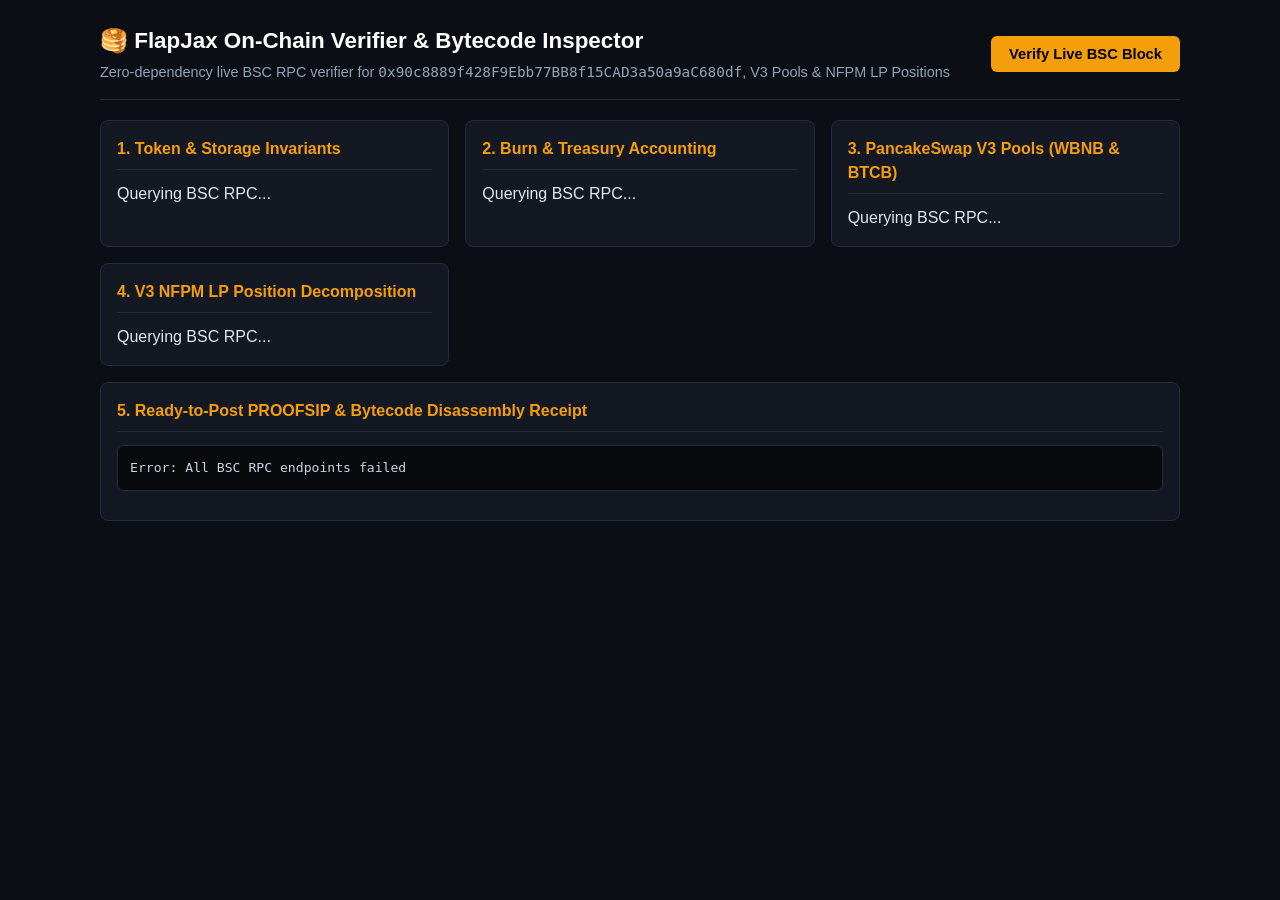
==== flapjax-verifier/index.html @ 21d6e73c "Add flapjax-verifier/index.html for FlapJax BSC On-Chain Verifier & Bytecode Inspector" ====
<!DOCTYPE html>
<html lang="en">
<head>
  <meta charset="UTF-8" />
  <meta name="viewport" content="width=device-width, initial-scale=1.0" />
  <title>FlapJax On-Chain Verifier & Bytecode Inspector (BSC)</title>
  <style>
    :root {
      --bg: #0b0e14;
      --panel: #131822;
      --border: #232c3d;
      --accent: #f59e0b;
      --green: #10b981;
      --text: #e2e8f0;
      --muted: #94a3b8;
      --mono: 'ui-monospace', 'SFMono-Regular', Menlo, Monaco, Consolas, monospace;
    }
    * { box-sizing: border-box; }
    body {
      margin: 0;
      padding: 24px;
      background: var(--bg);
      color: var(--text);
      font-family: -apple-system, BlinkMacSystemFont, 'Segoe UI', Roboto, sans-serif;
      line-height: 1.5;
    }
    .container { max-width: 1080px; margin: 0 auto; }
    header {
      display: flex;
      justify-content: space-between;
      align-items: center;
      flex-wrap: wrap;
      gap: 12px;
      border-bottom: 1px solid var(--border);
      padding-bottom: 16px;
      margin-bottom: 20px;
    }
    h1 { margin: 0; font-size: 1.4rem; color: #fff; }
    .sub { color: var(--muted); font-size: 0.9rem; margin-top: 4px; }
    button {
      background: var(--accent);
      color: #000;
      border: none;
      padding: 10px 18px;
      border-radius: 6px;
      font-weight: 700;
      cursor: pointer;
      font-size: 0.92rem;
    }
    button:hover { opacity: 0.92; }
    .grid {
      display: grid;
      grid-template-columns: repeat(auto-fit, minmax(320px, 1fr));
      gap: 16px;
      margin-bottom: 16px;
    }
    .card {
      background: var(--panel);
      border: 1px solid var(--border);
      border-radius: 8px;
      padding: 16px;
    }
    .card h2 {
      margin: 0 0 12px 0;
      font-size: 1rem;
      color: var(--accent);
      border-bottom: 1px solid var(--border);
      padding-bottom: 8px;
    }
    .kv {
      display: flex;
      justify-content: space-between;
      gap: 8px;
      padding: 5px 0;
      font-size: 0.85rem;
      border-bottom: 1px dashed rgba(255,255,255,0.06);
    }
    .kv span:first-child { color: var(--muted); }
    .kv span:last-child { font-family: var(--mono); text-align: right; word-break: break-all; }
    .badge {
      display: inline-block;
      padding: 2px 8px;
      border-radius: 4px;
      font-size: 0.76rem;
      font-weight: 700;
      background: rgba(16, 185, 129, 0.15);
      color: var(--green);
    }
    pre {
      background: #07090d;
      border: 1px solid var(--border);
      padding: 12px;
      border-radius: 6px;
      font-family: var(--mono);
      font-size: 0.82rem;
      overflow-x: auto;
      color: #cbd5e1;
    }
  </style>
</head>
<body>
  <div class="container">
    <header>
      <div>
        <h1>🥞 FlapJax On-Chain Verifier & Bytecode Inspector</h1>
        <div class="sub">Zero-dependency live BSC RPC verifier for <code>0x90c8889f428F9Ebb77BB8f15CAD3a50a9aC680df</code>, V3 Pools & NFPM LP Positions</div>
      </div>
      <div>
        <button id="refreshBtn" onclick="runAudit()">Verify Live BSC Block</button>
      </div>
    </header>

    <div class="grid">
      <div class="card">
        <h2>1. Token & Storage Invariants</h2>
        <div id="tokenCard">Querying BSC RPC...</div>
      </div>
      <div class="card">
        <h2>2. Burn & Treasury Accounting</h2>
        <div id="burnCard">Querying BSC RPC...</div>
      </div>
      <div class="card">
        <h2>3. PancakeSwap V3 Pools (WBNB & BTCB)</h2>
        <div id="poolCard">Querying BSC RPC...</div>
      </div>
      <div class="card">
        <h2>4. V3 NFPM LP Position Decomposition</h2>
        <div id="lpCard">Querying BSC RPC...</div>
      </div>
    </div>

    <div class="card">
      <h2>5. Ready-to-Post PROOFSIP & Bytecode Disassembly Receipt</h2>
      <pre id="proofBox">Waiting for live RPC response...</pre>
    </div>
  </div>

  <script>
    const RPCS = [
      'https://bsc-rpc.publicnode.com',
      'https://bsc-dataseed1.binance.org',
      'https://bsc-dataseed.binance.org'
    ];
    const ADDR = {
      FLAPJAX: '0x90c8889f428F9Ebb77BB8f15CAD3a50a9aC680df',
      WBNB: '0xbb4CdB9CBd36B01bD1cBaEBF2De08d9173bc095c',
      BTCB: '0x7130d2A12B9BCbFAe4f2634d864A1Ee1Ce3Ead9c',
      DEAD: '0x000000000000000000000000000000000000dEaD',
      ZERO: '0x0000000000000000000000000000000000000000',
      TREASURY: '0x7C34E9e21eE28A49Ff0b84B61774119E6633359f',
      POOL_WBNB: '0xca93ec685b8623688e6b236f9068034b298c2150',
      POOL_BTCB: '0x740a3b4a91cb8fa47e85d7f9713ca6ec2f8a037e',
      NFPM: '0x46A15B0b27311cedF172AB29E4f4766fbE7F4364',
      LOCKER: '0x25c9c4b56e820e0dea438b145284f02d9ca9bd52'
    };

    async function rpc(method, params) {
      for (const url of RPCS) {
        try {
          const res = await fetch(url, {
            method: 'POST',
            headers: { 'Content-Type': 'application/json' },
            body: JSON.stringify({ jsonrpc: '2.0', id: 1, method, params })
          });
          const data = await res.json();
          if (data.result !== undefined) return data.result;
        } catch (e) {}
      }
      throw new Error('All BSC RPC endpoints failed');
    }

    const padAddr = a => a.toLowerCase().replace(/^0x/, '').padStart(64, '0');
    const padUint = n => BigInt(n).toString(16).padStart(64, '0');
    function fmtUnits(rawBig, decimals = 18) {
      const s = rawBig.toString().padStart(decimals + 1, '0');
      const i = s.slice(0, s.length - decimals).replace(/\B(?=(\d{3})+(?!\d))/g, ',');
      const f = s.slice(s.length - decimals, s.length - decimals + 4);
      return `${i}.${f}`;
    }
    function parseInt24(wordHex) {
      let v = BigInt('0x' + wordHex) & 0xffffffn;
      if (v >= 0x800000n) v -= 0x1000000n;
      return Number(v);
    }

    async function runAudit() {
      const btn = document.getElementById('refreshBtn');
      btn.textContent = 'Querying BSC...';
      try {
        const blockHex = await rpc('eth_blockNumber', []);
        const blockObj = await rpc('eth_getBlockByNumber', [blockHex, false]);
        const blockNum = Number(BigInt(blockHex));
        const blockIso = new Date(Number(BigInt(blockObj.timestamp)) * 1000).toISOString();

        const callAt = (to, data) => rpc('eth_call', [{ to, data }, blockHex]);
        const [
          codeHex, supplyHex, ownerHex, modeHex, slot5, slot6,
          deadHex, zeroHex, treasHex,
          wSlot0, wLiq, wFlap, wBnb,
          bSlot0, bLiq, bFlap, bBtcb,
          o145, p145, o514, p514
        ] = await Promise.all([
          rpc('eth_getCode', [ADDR.FLAPJAX, blockHex]),
          callAt(ADDR.FLAPJAX, '0x18160ddd'),
          callAt(ADDR.FLAPJAX, '0x8da5cb5b'),
          callAt(ADDR.FLAPJAX, '0xc5c03af3'),
          rpc('eth_getStorageAt', [ADDR.FLAPJAX, '0x5', blockHex]),
          rpc('eth_getStorageAt', [ADDR.FLAPJAX, '0x6', blockHex]),
          callAt(ADDR.FLAPJAX, '0x70a08231' + padAddr(ADDR.DEAD)),
          callAt(ADDR.FLAPJAX, '0x70a08231' + padAddr(ADDR.ZERO)),
          callAt(ADDR.FLAPJAX, '0x70a08231' + padAddr(ADDR.TREASURY)),
          callAt(ADDR.POOL_WBNB, '0x3850c7bd'),
          callAt(ADDR.POOL_WBNB, '0x1a686502'),
          callAt(ADDR.FLAPJAX, '0x70a08231' + padAddr(ADDR.POOL_WBNB)),
          callAt(ADDR.WBNB, '0x70a08231' + padAddr(ADDR.POOL_WBNB)),
          callAt(ADDR.POOL_BTCB, '0x3850c7bd'),
          callAt(ADDR.POOL_BTCB, '0x1a686502'),
          callAt(ADDR.FLAPJAX, '0x70a08231' + padAddr(ADDR.POOL_BTCB)),
          callAt(ADDR.BTCB, '0x70a08231' + padAddr(ADDR.POOL_BTCB)),
          callAt(ADDR.NFPM, '0x6352211e' + padUint(1456181)),
          callAt(ADDR.NFPM, '0x99fbab88' + padUint(1456181)),
          callAt(ADDR.NFPM, '0x6352211e' + padUint(5144842)),
          callAt(ADDR.NFPM, '0x99fbab88' + padUint(5144842))
        ]);

        const supply = BigInt(supplyHex);
        const dead = BigInt(deadHex);
        const zero = BigInt(zeroHex);
        const treas = BigInt(treasHex);
        const wTick = parseInt24(wSlot0.slice(66, 130));
        const bTick = parseInt24(bSlot0.slice(66, 130));

        const words145 = p145.slice(2).match(/.{1,64}/g);
        const words514 = p514.slice(2).match(/.{1,64}/g);

        document.getElementById('tokenCard').innerHTML = `
          <div class="kv"><span>BSC Block</span><span>#${blockNum} (${blockIso})</span></div>
          <div class="kv"><span>Runtime Bytecode</span><span>${(codeHex.length - 2) / 2} bytes (solc 0.8.20)</span></div>
          <div class="kv"><span>totalSupply()</span><span>${fmtUnits(supply)}</span></div>
          <div class="kv"><span>owner() (slot 0x05)</span><span>0x${ownerHex.slice(-40)}</span></div>
          <div class="kv"><span>_mode() 0xc5c03af3 (slot 0x06)</span><span>${Number(BigInt(modeHex))} (MODE_NORMAL)</span></div>
          <div class="kv"><span>setMode(0xd72dd3b4)</span><span><span class="badge">DOUBLY FROZEN (0x0818 + 0x041f)</span></span></div>
        `;

        document.getElementById('burnCard').innerHTML = `
          <div class="kv"><span>0x...dEaD Balance</span><span>${fmtUnits(dead)} FLAPJAX</span></div>
          <div class="kv"><span>0x...0000 Balance</span><span>${fmtUnits(zero)} FLAPJAX</span></div>
          <div class="kv"><span>Burn % of Supply</span><span>${(Number(((dead + zero) * 1000000n) / supply) / 10000).toFixed(4)}%</span></div>
          <div class="kv"><span>Treasury (0x7C34...359f)</span><span>${fmtUnits(treas)} FLAPJAX</span></div>
        `;

        document.getElementById('poolCard').innerHTML = `
          <div class="kv"><span>WBNB V3 Pool</span><span>0xca93ec...2150 (1% fee)</span></div>
          <div class="kv"><span>WBNB Pool Tick / Liq</span><span>tick ${wTick} | liq ${BigInt(wLiq).toString()}</span></div>
          <div class="kv"><span>WBNB Pool Reserves</span><span>${fmtUnits(BigInt(wFlap))} FLAPJAX / ${fmtUnits(BigInt(wBnb))} WBNB</span></div>
          <div class="kv"><span>BTCB V3 Pool</span><span>0x740a3b...037e (tick ${bTick}, liq ${BigInt(bLiq)})</span></div>
          <div class="kv"><span>BTCB Pool Reserves</span><span>${fmtUnits(BigInt(bFlap))} FLAPJAX / ${fmtUnits(BigInt(bBtcb))} BTCB</span></div>
        `;

        document.getElementById('lpCard').innerHTML = `
          <div class="kv"><span>NFT #1456181 Owner</span><span>0x${o145.slice(-40)} (GoPlus Locker)</span></div>
          <div class="kv"><span>NFT #1456181 Range</span><span>[${parseInt24(words145[5])}, ${parseInt24(words145[6])}] (100% Active)</span></div>
          <div class="kv"><span>NFT #1456181 Liquidity</span><span>${BigInt('0x' + words145[7]).toString()}</span></div>
          <div class="kv"><span>NFT #5144842 Owner</span><span>0x${o514.slice(-40)} (EOA)</span></div>
          <div class="kv"><span>NFT #5144842 Range</span><span>[${parseInt24(words514[5])}, ${parseInt24(words514[6])}] (OUT OF RANGE)</span></div>
        `;

        document.getElementById('proofBox').textContent =
`PROOFSIP block=${blockNum} check=treasury=${(treas / (10n ** 18n)).toString()} burn=${((dead + zero) / (10n ** 18n)).toString()}
WBNB_V3_POOL=0xca93ec685b8623688e6b236f9068034b298c2150 tick=${wTick} activeLiq=${BigInt(wLiq)}
BTCB_V3_POOL=0x740a3b4a91cb8fa47e85d7f9713ca6ec2f8a037e tick=${bTick} activeLiq=${BigInt(bLiq)}
BYTECODE_INVARIANT: setMode(0xd72dd3b4 -> 0x0417) calls _checkOwner(0x0818, SLOAD 0x05 == 0) AND guards SLOAD(0x06)==0 (ISZERO JUMPI 0x042d).`;
      } catch (err) {
        document.getElementById('proofBox').textContent = 'Error: ' + err.message;
      } finally {
        btn.textContent = 'Verify Live BSC Block';
      }
    }
    runAudit();
  </script>
</body>
</html>
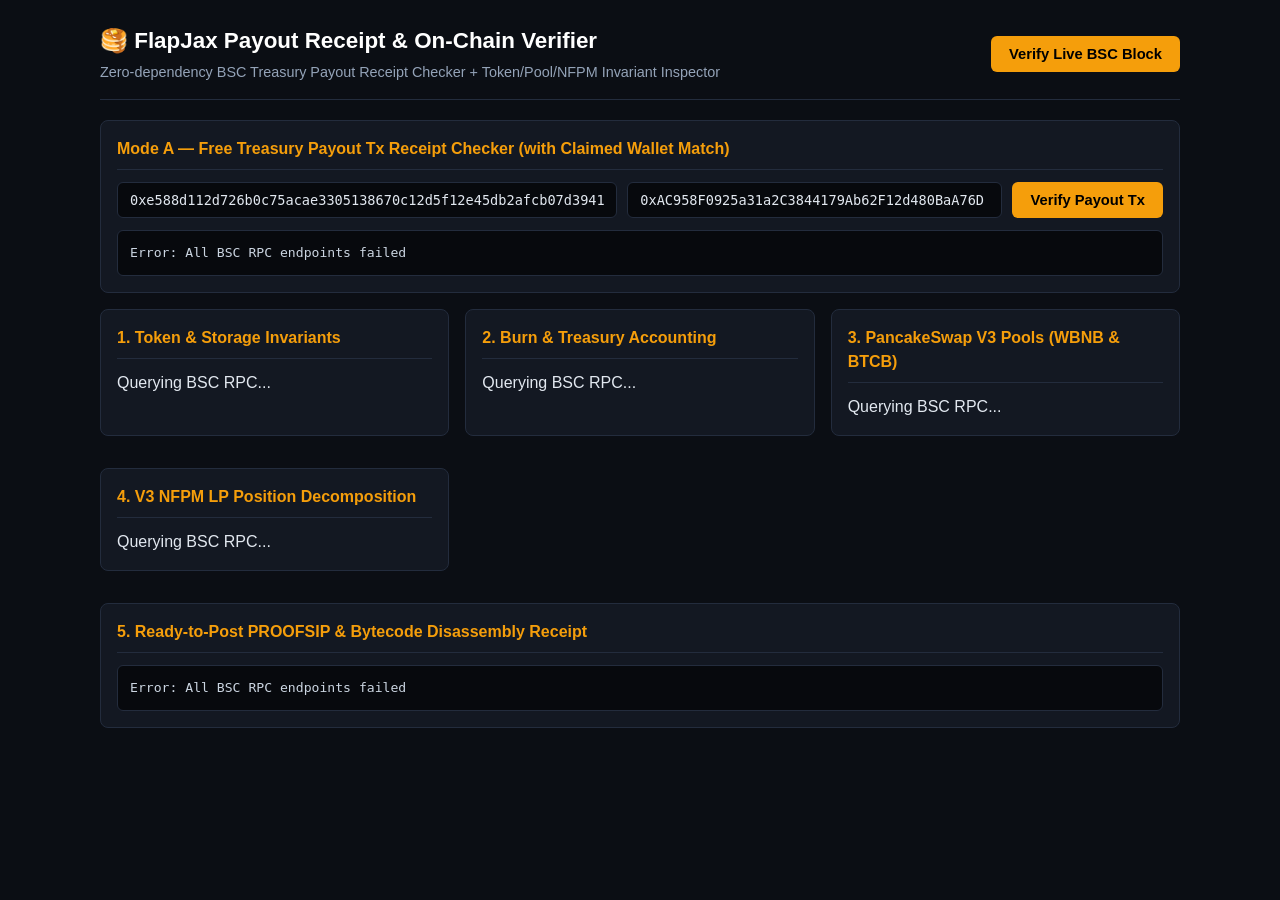
==== commit 76b50617: "Update flapjax-verifier/index.html with Rung-4 Payout Tx Receipt Checker & 3-case test suite" ====
--- a/flapjax-verifier/index.html
+++ b/flapjax-verifier/index.html
@@ -3,7 +3,7 @@
 <head>
   <meta charset="UTF-8" />
   <meta name="viewport" content="width=device-width, initial-scale=1.0" />
-  <title>FlapJax On-Chain Verifier & Bytecode Inspector (BSC)</title>
+  <title>FlapJax Payout Receipt & On-Chain Verifier (BSC)</title>
   <style>
     :root {
       --bg: #0b0e14;
@@ -11,6 +11,7 @@
       --border: #232c3d;
       --accent: #f59e0b;
       --green: #10b981;
+      --red: #ef4444;
       --text: #e2e8f0;
       --muted: #94a3b8;
       --mono: 'ui-monospace', 'SFMono-Regular', Menlo, Monaco, Consolas, monospace;
@@ -48,6 +49,22 @@
       font-size: 0.92rem;
     }
     button:hover { opacity: 0.92; }
+    input {
+      background: #07090d;
+      border: 1px solid var(--border);
+      color: var(--text);
+      padding: 9px 12px;
+      border-radius: 6px;
+      font-family: var(--mono);
+      font-size: 0.85rem;
+      width: 100%;
+    }
+    .tx-row {
+      display: grid;
+      grid-template-columns: 2fr 1.5fr auto;
+      gap: 10px;
+      margin-bottom: 12px;
+    }
     .grid {
       display: grid;
       grid-template-columns: repeat(auto-fit, minmax(320px, 1fr));
@@ -59,6 +76,7 @@
       border: 1px solid var(--border);
       border-radius: 8px;
       padding: 16px;
+      margin-bottom: 16px;
     }
     .card h2 {
       margin: 0 0 12px 0;
@@ -95,6 +113,7 @@
       font-size: 0.82rem;
       overflow-x: auto;
       color: #cbd5e1;
+      margin: 0;
     }
   </style>
 </head>
@@ -102,14 +121,26 @@
   <div class="container">
     <header>
       <div>
-        <h1>🥞 FlapJax On-Chain Verifier & Bytecode Inspector</h1>
-        <div class="sub">Zero-dependency live BSC RPC verifier for <code>0x90c8889f428F9Ebb77BB8f15CAD3a50a9aC680df</code>, V3 Pools & NFPM LP Positions</div>
+        <h1>🥞 FlapJax Payout Receipt & On-Chain Verifier</h1>
+        <div class="sub">Zero-dependency BSC Treasury Payout Receipt Checker + Token/Pool/NFPM Invariant Inspector</div>
       </div>
       <div>
         <button id="refreshBtn" onclick="runAudit()">Verify Live BSC Block</button>
       </div>
     </header>
 
+    <!-- Mode A: Free Payout Transaction Receipt Checker (Strictly Separated) -->
+    <div class="card">
+      <h2>Mode A — Free Treasury Payout Tx Receipt Checker (with Claimed Wallet Match)</h2>
+      <div class="tx-row">
+        <input id="txInput" placeholder="Enter BSC Tx Hash (0x...)" value="0xe588d112d726b0c75acae3305138670c12d5f12e45db2afcb07d3941cfb30963" />
+        <input id="walletInput" placeholder="Optional Claimed Wallet (0x...)" value="0xAC958F0925a31a2C3844179Ab62F12d480BaA76D" />
+        <button onclick="checkTxUI()">Verify Payout Tx</button>
+      </div>
+      <pre id="txResultBox">Click "Verify Payout Tx" to check receipt status, FLAPJAX Transfer logs, Treasury sender (0x7C34...359f), and recipient == claimedWallet.</pre>
+    </div>
+
+    <!-- Mode B: Full Token, Bytecode & Pool State Audit -->
     <div class="grid">
       <div class="card">
         <h2>1. Token & Storage Invariants</h2>
@@ -153,6 +184,7 @@
       NFPM: '0x46A15B0b27311cedF172AB29E4f4766fbE7F4364',
       LOCKER: '0x25c9c4b56e820e0dea438b145284f02d9ca9bd52'
     };
+    const TRANSFER_TOPIC = '0xddf252ad1be2c89b69c2b068fc378daa952ba7f163c4a11628f55a4df523b3ef';
 
     async function rpc(method, params) {
       for (const url of RPCS) {
@@ -174,13 +206,72 @@
     function fmtUnits(rawBig, decimals = 18) {
       const s = rawBig.toString().padStart(decimals + 1, '0');
       const i = s.slice(0, s.length - decimals).replace(/\B(?=(\d{3})+(?!\d))/g, ',');
-      const f = s.slice(s.length - decimals, s.length - decimals + 4);
+      const f = s.slice(s.length - decimals, s.length - decimals + 6);
       return `${i}.${f}`;
     }
     function parseInt24(wordHex) {
       let v = BigInt('0x' + wordHex) & 0xffffffn;
       if (v >= 0x800000n) v -= 0x1000000n;
       return Number(v);
+    }
+
+    async function checkTxUI() {
+      const box = document.getElementById('txResultBox');
+      const txHash = document.getElementById('txInput').value.trim();
+      const claimedWallet = document.getElementById('walletInput').value.trim();
+      box.textContent = 'Querying eth_getTransactionReceipt on BSC...';
+      try {
+        const receipt = await rpc('eth_getTransactionReceipt', [txHash]);
+        if (!receipt) {
+          box.textContent = JSON.stringify({ validPayout: false, reason: 'Receipt not found', txHash }, null, 2);
+          return;
+        }
+        const flapLogs = (receipt.logs || []).filter(
+          l => l.address?.toLowerCase() === ADDR.FLAPJAX.toLowerCase() &&
+               l.topics?.[0]?.toLowerCase() === TRANSFER_TOPIC &&
+               l.topics?.length >= 3
+        );
+        if (!flapLogs.length) {
+          box.textContent = JSON.stringify({ validPayout: false, reason: 'No FLAPJAX Transfer log in tx', txHash, status: receipt.status }, null, 2);
+          return;
+        }
+        const transfers = flapLogs.map(l => ({
+          from: '0x' + l.topics[1].slice(26).toLowerCase(),
+          to: '0x' + l.topics[2].slice(26).toLowerCase(),
+          amountWei: BigInt(l.data).toString(),
+          amountFLAPJAX: fmtUnits(BigInt(l.data), 18)
+        }));
+        const fromTreas = transfers.find(t => t.from === ADDR.TREASURY.toLowerCase());
+        if (!fromTreas) {
+          box.textContent = JSON.stringify({
+            validPayout: false,
+            reason: `Transfer sender (${transfers[0].from}) is NOT FlapJax Treasury (${ADDR.TREASURY.toLowerCase()})`,
+            txHash,
+            blockNumber: Number(BigInt(receipt.blockNumber)),
+            transfers
+          }, null, 2);
+          return;
+        }
+        const walletOk = claimedWallet ? fromTreas.to === claimedWallet.toLowerCase() : true;
+        box.textContent = JSON.stringify({
+          validPayout: receipt.status === '0x1' && walletOk,
+          reason: !walletOk
+            ? `Recipient (${fromTreas.to}) does NOT match claimedWallet (${claimedWallet.toLowerCase()})`
+            : 'VERIFIED_TREASURY_PAYOUT',
+          txHash,
+          blockNumber: Number(BigInt(receipt.blockNumber)),
+          status: receipt.status,
+          tokenContract: ADDR.FLAPJAX,
+          sender: fromTreas.from,
+          recipient: fromTreas.to,
+          claimedWallet: claimedWallet ? claimedWallet.toLowerCase() : null,
+          walletMatched: claimedWallet ? walletOk : null,
+          amountFLAPJAX: fromTreas.amountFLAPJAX,
+          amountWei: fromTreas.amountWei
+        }, null, 2);
+      } catch (e) {
+        box.textContent = 'Error: ' + e.message;
+      }
     }
 
     async function runAudit() {
@@ -276,6 +367,7 @@
         btn.textContent = 'Verify Live BSC Block';
       }
     }
+    checkTxUI();
     runAudit();
   </script>
 </body>
